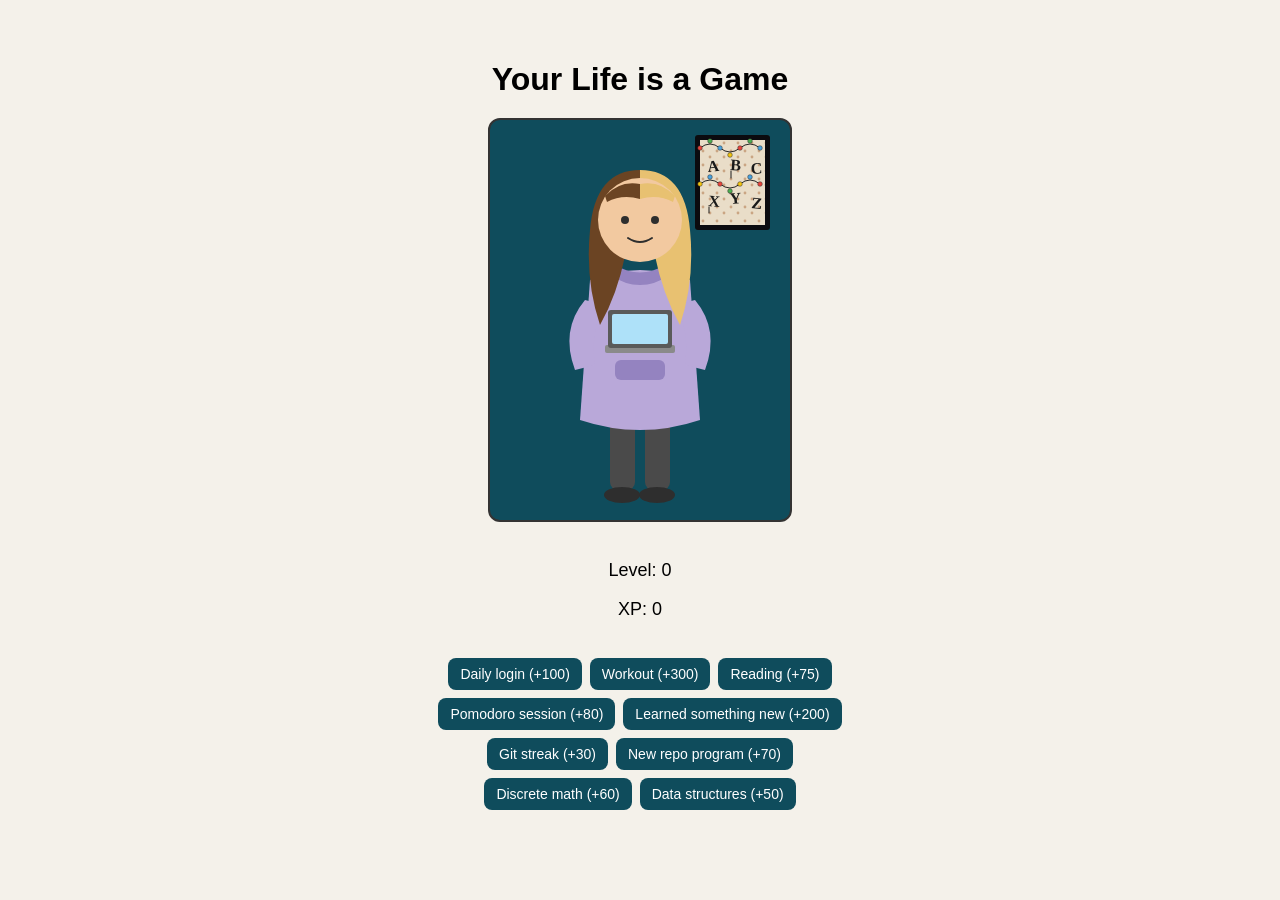
==== index.html @ 68fdaa3e "Initial avatar app" ====
<!DOCTYPE html>
<html lang="en">
<head>
  <meta charset="UTF-8" />
  <title>Your Life is a Game</title>
  <link rel="stylesheet" href="style.css" />
</head>
<body>

  <h1>Your Life is a Game</h1>

  <div id="avatar-container">
    <svg id="avatar-svg" viewBox="0 0 300 400" xmlns="http://www.w3.org/2000/svg">

      <defs>
        <!-- A small repeating tile = the vintage floral wallpaper texture behind the lights -->
        <pattern id="wallpaperPattern" width="14" height="14" patternUnits="userSpaceOnUse">
          <rect width="14" height="14" fill="#e9ddc8" />
          <circle cx="3" cy="3" r="1.4" fill="#caa583" />
          <circle cx="10" cy="9" r="1.4" fill="#caa583" />
        </pattern>
      </defs>

      <!-- WALL POSTER: our own take on a "string lights + hand-painted letters on
           wallpaper" piece, inspired by the mood of the reference image but drawn
           from scratch with our own pattern, layout and letters. -->
      <g id="wall-poster">
        <rect class="poster-frame" x="205" y="15" width="75" height="95" rx="3" />
        <rect x="210" y="20" width="65" height="85" fill="url(#wallpaperPattern)" />

        <!-- string lights wire -->
        <path class="lights-wire" d="M210,28 Q220,20 230,28 Q240,36 250,28 Q260,20 270,28" />

        <!-- light bulbs along the wire -->
        <circle class="light-bulb light-red" cx="210" cy="28" r="2.3" />
        <circle class="light-bulb light-green" cx="220" cy="21" r="2.3" />
        <circle class="light-bulb light-blue" cx="230" cy="28" r="2.3" />
        <circle class="light-bulb light-yellow" cx="240" cy="35" r="2.3" />
        <circle class="light-bulb light-red" cx="250" cy="28" r="2.3" />
        <circle class="light-bulb light-green" cx="260" cy="21" r="2.3" />
        <circle class="light-bulb light-blue" cx="270" cy="28" r="2.3" />

        <!-- second string of lights, draped above the second row of letters -->
        <path class="lights-wire" d="M210,64 Q220,56 230,64 Q240,72 250,64 Q260,56 270,64" />
        <circle class="light-bulb light-yellow" cx="210" cy="64" r="2.3" />
        <circle class="light-bulb light-blue" cx="220" cy="57" r="2.3" />
        <circle class="light-bulb light-red" cx="230" cy="64" r="2.3" />
        <circle class="light-bulb light-green" cx="240" cy="71" r="2.3" />
        <circle class="light-bulb light-yellow" cx="250" cy="64" r="2.3" />
        <circle class="light-bulb light-blue" cx="260" cy="57" r="2.3" />
        <circle class="light-bulb light-red" cx="270" cy="64" r="2.3" />

        <!-- a few hand-painted letters, echoing the alphabet-wall vibe -->
        <text class="poster-letter" x="218" y="52" transform="rotate(-6 218 52)">A</text>
        <text class="poster-letter" x="240" y="50" transform="rotate(4 240 50)">B</text>
        <text class="poster-letter" x="261" y="54" transform="rotate(-3 261 54)">C</text>
        <text class="poster-letter" x="218" y="86" transform="rotate(5 218 86)">X</text>
        <text class="poster-letter" x="240" y="84" transform="rotate(-4 240 84)">Y</text>
        <text class="poster-letter" x="261" y="88" transform="rotate(6 261 88)">Z</text>

        <!-- little paint drips under a couple of letters -->
        <line class="paint-drip" x1="241" y1="51" x2="241" y2="58" />
        <line class="paint-drip" x1="219" y1="87" x2="219" y2="93" />
      </g>

      <!-- LEGS -->
      <rect class="legs" x="120" y="300" width="25" height="70" rx="8" />
      <rect class="legs" x="155" y="300" width="25" height="70" rx="8" />
      <ellipse class="shoes" cx="132" cy="375" rx="18" ry="8" />
      <ellipse class="shoes" cx="167" cy="375" rx="18" ry="8" />

      <!-- DESK + GEAR: drawn after the legs so it covers her ankles/feet,
           like she's standing behind a desk. Each piece is its own group
           with an id so script.js can show/hide it based on level. -->

      <g id="gear-desk-base" style="display:none">
        <rect class="desk-top" x="15" y="345" width="270" height="12" rx="2" />
        <rect class="desk-front" x="15" y="357" width="270" height="38" rx="2" />
      </g>

      <g id="gear-monitor-a" style="display:none">
        <rect class="monitor-stand" x="58" y="320" width="8" height="25" />
        <rect class="monitor-screen" x="25" y="268" width="68" height="52" rx="3" />
        <rect class="monitor-screen-inner" x="30" y="273" width="58" height="42" rx="2" />
      </g>

      <g id="gear-lamp" style="display:none">
        <line class="lamp-arm" x1="105" y1="345" x2="105" y2="298" stroke-width="3" />
        <path class="lamp-shade" d="M90,298 L120,298 L113,283 L97,283 Z" />
        <circle class="lamp-base" cx="105" cy="346" r="6" />
      </g>

      <g id="gear-deskpad" style="display:none">
        <rect class="deskpad" x="145" y="330" width="80" height="16" rx="4" />
        <rect class="speaker" x="100" y="315" width="12" height="30" rx="3" />
        <rect class="speaker" x="248" y="315" width="12" height="30" rx="3" />
      </g>

      <g id="gear-keyboard" style="display:none">
        <rect class="keyboard" x="155" y="333" width="55" height="12" rx="2" />
        <rect class="keyboard-keys" x="159" y="336" width="47" height="6" rx="1" />
      </g>

      <g id="gear-mouse" style="display:none">
        <rect class="mouse" x="218" y="335" width="14" height="10" rx="4" />
      </g>

      <g id="gear-ipad" style="display:none">
        <rect class="ipad" x="225" y="280" width="35" height="45" rx="4" />
        <rect class="ipad-screen" x="229" y="284" width="27" height="37" rx="2" />
      </g>

      <g id="gear-tower" style="display:none">
        <rect class="tower-body" x="12" y="298" width="22" height="55" rx="3" />
        <circle class="tower-light" cx="23" cy="340" r="3" />
      </g>

      <g id="gear-monitor-b" style="display:none">
        <rect class="monitor-stand" x="253" y="320" width="8" height="25" />
        <rect class="monitor-screen" x="220" y="268" width="68" height="52" rx="3" />
        <rect class="monitor-screen-inner" x="225" y="273" width="58" height="42" rx="2" />
      </g>

      <!-- HOODIE BODY -->
      <path class="hoodie" d="M100,160 Q150,140 200,160 L210,300 Q150,320 90,300 Z" />

      <!-- ARMS -->
      <path class="hoodie" d="M95,180 Q70,210 85,250 L105,245 Q100,210 115,185 Z" />
      <path class="hoodie" d="M205,180 Q230,210 215,250 L195,245 Q200,210 185,185 Z" />

      <!-- HOODIE POCKET -->
      <rect class="hoodie-dark" x="125" y="240" width="50" height="20" rx="6" />

      <!-- HOOD / NECKLINE -->
      <path class="hoodie-dark" d="M120,155 Q150,175 180,155 L175,145 Q150,160 125,145 Z" />

      <!-- LONG HAIR (drawn behind the head, flows down past the shoulders) -->
      <path class="hair-brown" d="M150,50 Q105,50 100,110 Q95,160 110,205 Q130,170 138,120 Q145,95 150,90 Z" />
      <path class="hair-blonde" d="M150,50 Q195,50 200,110 Q205,160 190,205 Q170,170 162,120 Q155,95 150,90 Z" />

      <!-- HEAD (sits on top of the hair, covering its center) -->
      <circle class="skin" cx="150" cy="100" r="42" />

      <!-- FACE -->
      <circle class="eye" cx="135" cy="100" r="4" />
      <circle class="eye" cx="165" cy="100" r="4" />
      <path class="mouth" d="M138,118 Q150,126 162,118" />

      <!-- BANGS (front fringe, drawn last so it sits over the forehead) -->
      <path class="hair-brown" d="M115,76 Q130,60 150,64 L150,79 Q132,74 117,82 Z" />
      <path class="hair-blonde" d="M185,76 Q170,60 150,64 L150,79 Q168,74 183,82 Z" />

      <!-- OLD LAPTOP: her starting "weapon" -->
      <g id="laptop-old" class="weapon">
        <rect class="laptop-base" x="115" y="225" width="70" height="8" rx="2" />
        <rect class="laptop-screen" x="118" y="190" width="64" height="38" rx="3" />
        <rect class="laptop-screen-inner" x="122" y="194" width="56" height="30" rx="2" />
      </g>

      <!-- MACBOOK: unlocked at level 8, hidden for now -->
      <g id="laptop-macbook" class="weapon" style="display:none">
        <rect class="macbook-base" x="115" y="225" width="70" height="8" rx="2" />
        <rect class="macbook-screen" x="118" y="190" width="64" height="38" rx="3" />
      </g>

    </svg>
  </div>

  <div id="stats">
    <p>Level: <span id="level">1</span></p>
    <p>XP: <span id="xp">0</span></p>
  </div>

  <!-- One button per activity. Each calls addXP() with that activity's value
       from XP_VALUES in script.js, so the numbers only live in one place. -->
  <div id="xp-buttons">
    <button onclick="addXP(XP_VALUES.dailyLogin)">Daily login (+100)</button>
    <button onclick="addXP(XP_VALUES.workout)">Workout (+300)</button>
    <button onclick="addXP(XP_VALUES.reading)">Reading (+75)</button>
    <button onclick="addXP(XP_VALUES.pomodoro)">Pomodoro session (+80)</button>
    <button onclick="addXP(XP_VALUES.learning)">Learned something new (+200)</button>
    <button onclick="addXP(XP_VALUES.gitStreak)">Git streak (+30)</button>
    <button onclick="addXP(XP_VALUES.newRepoProgram)">New repo program (+70)</button>
    <button onclick="addXP(XP_VALUES.math)">Discrete math (+60)</button>
    <button onclick="addXP(XP_VALUES.structures)">Data structures (+50)</button>
  </div>

  <script src="script.js"></script>
</body>
</html>
---- style.css ----
/* Basic page reset and centering */
body {
  font-family: sans-serif;
  background-color: #f4f1ea;
  display: flex;
  flex-direction: column;
  align-items: center;
  margin: 0;
  padding: 40px 0;
}

h1 {
  margin-bottom: 20px;
}

/* This box will hold our SVG avatar drawing */
#avatar-container {
  width: 300px;
  height: 400px;
  background-color: #0f4c5c; /* petrol blue */
  border: 2px solid #333;
  border-radius: 12px;
  overflow: hidden;
}

/* The SVG fills its container exactly */
#avatar-svg {
  width: 100%;
  height: 100%;
}

/* ---- Avatar colors ----
   These classes are set on shapes inside the SVG (see index.html).
   Changing a color here updates the avatar everywhere that class is used. */
.skin { fill: #f2c9a0; }

.hair-brown { fill: #6b4423; }
.hair-blonde { fill: #e8c171; }

.hoodie { fill: #b9a8d9; }
.hoodie-dark { fill: #9483c0; }

.legs { fill: #4a4a4a; }
.shoes { fill: #2e2e2e; }

.eye { fill: #2e2e2e; }
.mouth {
  fill: none;
  stroke: #2e2e2e;
  stroke-width: 2;
  stroke-linecap: round;
}

.laptop-base, .macbook-base { fill: #8a8a8a; }
.laptop-screen { fill: #5a5a5a; }
.laptop-screen-inner { fill: #aee1f9; }
.macbook-screen { fill: #d8d8d8; }

/* ---- Desk + gear colors ---- */
.desk-top { fill: #c98a4b; }
.desk-front { fill: #a86b35; }

.monitor-stand { fill: #555555; }
.monitor-screen { fill: #333333; }
.monitor-screen-inner { fill: #7fd1f2; }

.lamp-arm { stroke: #444444; }
.lamp-shade { fill: #e8c171; }
.lamp-base { fill: #444444; }

.deskpad { fill: #6b6b6b; }
.speaker { fill: #333333; }

.keyboard { fill: #444444; }
.keyboard-keys { fill: #6a6a6a; }

.mouse { fill: #444444; }

.ipad { fill: #dddddd; }
.ipad-screen { fill: #9fd8f5; }

.tower-body { fill: #555555; }
.tower-light { fill: #6fe86f; }

/* ---- Wall poster ---- */
.poster-frame { fill: #0b0b0f; }

.lights-wire {
  fill: none;
  stroke: #2a2a2a;
  stroke-width: 1;
}

.light-bulb { stroke: #2a2a2a; stroke-width: 0.5; }
.light-red { fill: #e8453c; }
.light-green { fill: #4caf50; }
.light-blue { fill: #4aa3df; }
.light-yellow { fill: #f1c40f; }

.poster-letter {
  font-family: "Brush Script MT", cursive;
  font-weight: bold;
  font-size: 16px;
  fill: #1a1a1a;
}

.paint-drip {
  stroke: #1a1a1a;
  stroke-width: 1;
  stroke-linecap: round;
}

#stats {
  margin-top: 20px;
  font-size: 18px;
  text-align: center;
}

#xp-buttons {
  margin-top: 20px;
  display: flex;
  flex-wrap: wrap;
  justify-content: center;
  gap: 8px;
  max-width: 420px;
}

#xp-buttons button {
  padding: 8px 12px;
  border: none;
  border-radius: 8px;
  background-color: #0f4c5c;
  color: #ffffff;
  font-size: 14px;
  cursor: pointer;
}

#xp-buttons button:hover {
  background-color: #136a80;
}
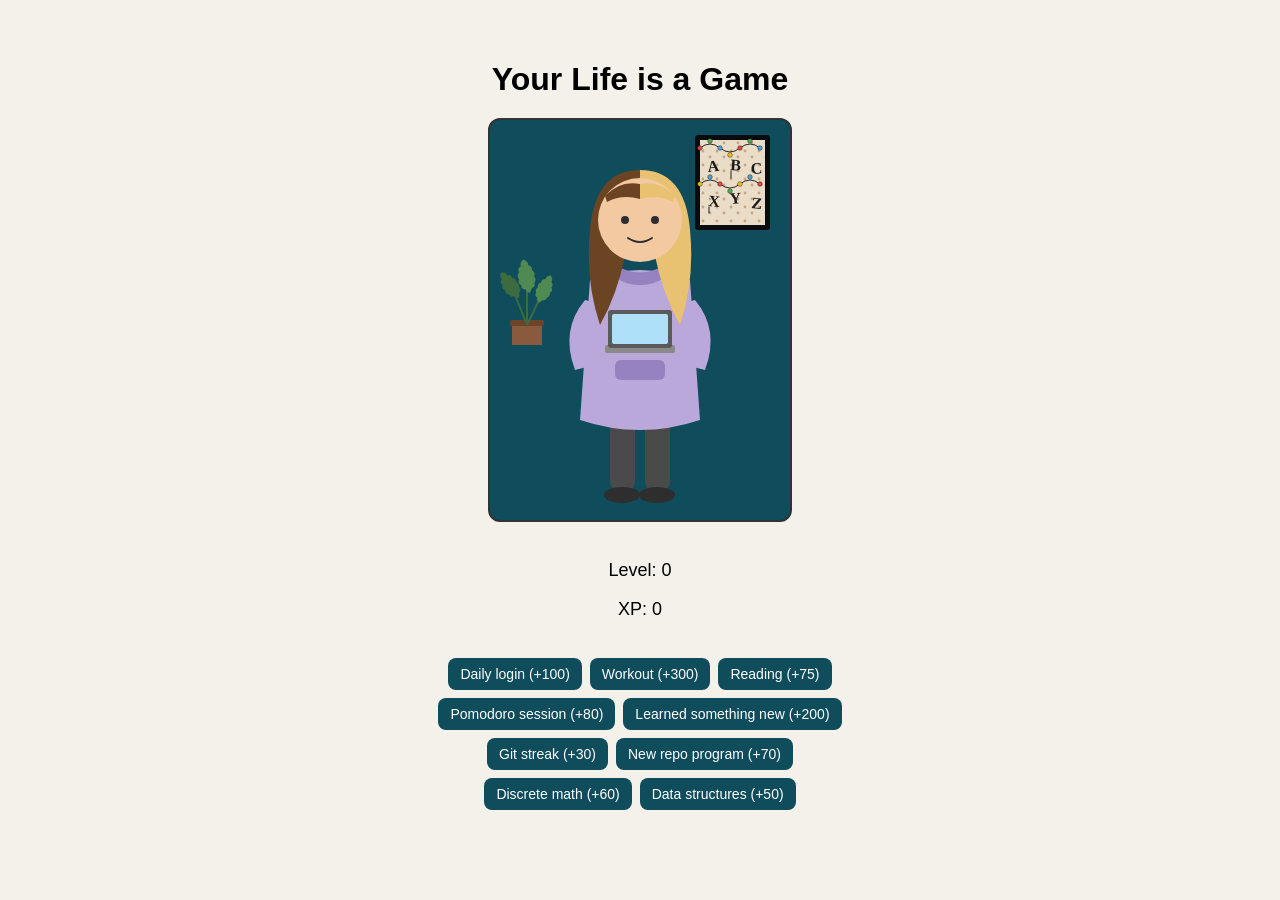
==== commit 8b8879c8: "Add monstera plant" ====
--- a/index.html
+++ b/index.html
@@ -61,6 +61,27 @@
         <!-- little paint drips under a couple of letters -->
         <line class="paint-drip" x1="241" y1="51" x2="241" y2="58" />
         <line class="paint-drip" x1="219" y1="87" x2="219" y2="93" />
+      </g>
+
+      <!-- MONSTERA PLANT: a small always-visible decoration, drawn once and
+           never toggled by level (unlike the gear groups below). -->
+      <g id="room-plant">
+        <rect class="plant-pot" x="22" y="205" width="30" height="20" />
+        <rect class="plant-pot-rim" x="20" y="200" width="34" height="6" rx="2" />
+
+        <line class="plant-stem" x1="37" y1="205" x2="37" y2="165" />
+        <line class="plant-stem" x1="37" y1="205" x2="25" y2="175" />
+        <line class="plant-stem" x1="37" y1="205" x2="50" y2="178" />
+
+        <g class="plant-leaf" transform="translate(37,160) rotate(-10) scale(0.55)">
+          <path d="M0,-38 Q8,-34 7,-26 Q14,-24 12,-16 Q18,-12 14,-4 Q18,2 12,8 Q14,14 6,16 Q4,22 0,24 Q-4,22 -6,16 Q-14,14 -12,8 Q-18,2 -14,-4 Q-18,-12 -12,-16 Q-14,-24 -7,-26 Q-8,-34 0,-38 Z" />
+        </g>
+        <g class="plant-leaf-dark" transform="translate(22,168) rotate(-35) scale(0.5)">
+          <path d="M0,-38 Q8,-34 7,-26 Q14,-24 12,-16 Q18,-12 14,-4 Q18,2 12,8 Q14,14 6,16 Q4,22 0,24 Q-4,22 -6,16 Q-14,14 -12,8 Q-18,2 -14,-4 Q-18,-12 -12,-16 Q-14,-24 -7,-26 Q-8,-34 0,-38 Z" />
+        </g>
+        <g class="plant-leaf" transform="translate(53,172) rotate(25) scale(0.48)">
+          <path d="M0,-38 Q8,-34 7,-26 Q14,-24 12,-16 Q18,-12 14,-4 Q18,2 12,8 Q14,14 6,16 Q4,22 0,24 Q-4,22 -6,16 Q-14,14 -12,8 Q-18,2 -14,-4 Q-18,-12 -12,-16 Q-14,-24 -7,-26 Q-8,-34 0,-38 Z" />
+        </g>
       </g>
 
       <!-- LEGS -->
--- a/style.css
+++ b/style.css
@@ -82,6 +82,13 @@
 .tower-body { fill: #555555; }
 .tower-light { fill: #6fe86f; }
 
+/* ---- Monstera plant ---- */
+.plant-pot { fill: #8a5a3c; }
+.plant-pot-rim { fill: #6e4429; }
+.plant-stem { stroke: #3c6b40; stroke-width: 2; fill: none; }
+.plant-leaf { fill: #4f8a52; }
+.plant-leaf-dark { fill: #3c6b40; }
+
 /* ---- Wall poster ---- */
 .poster-frame { fill: #0b0b0f; }
 
